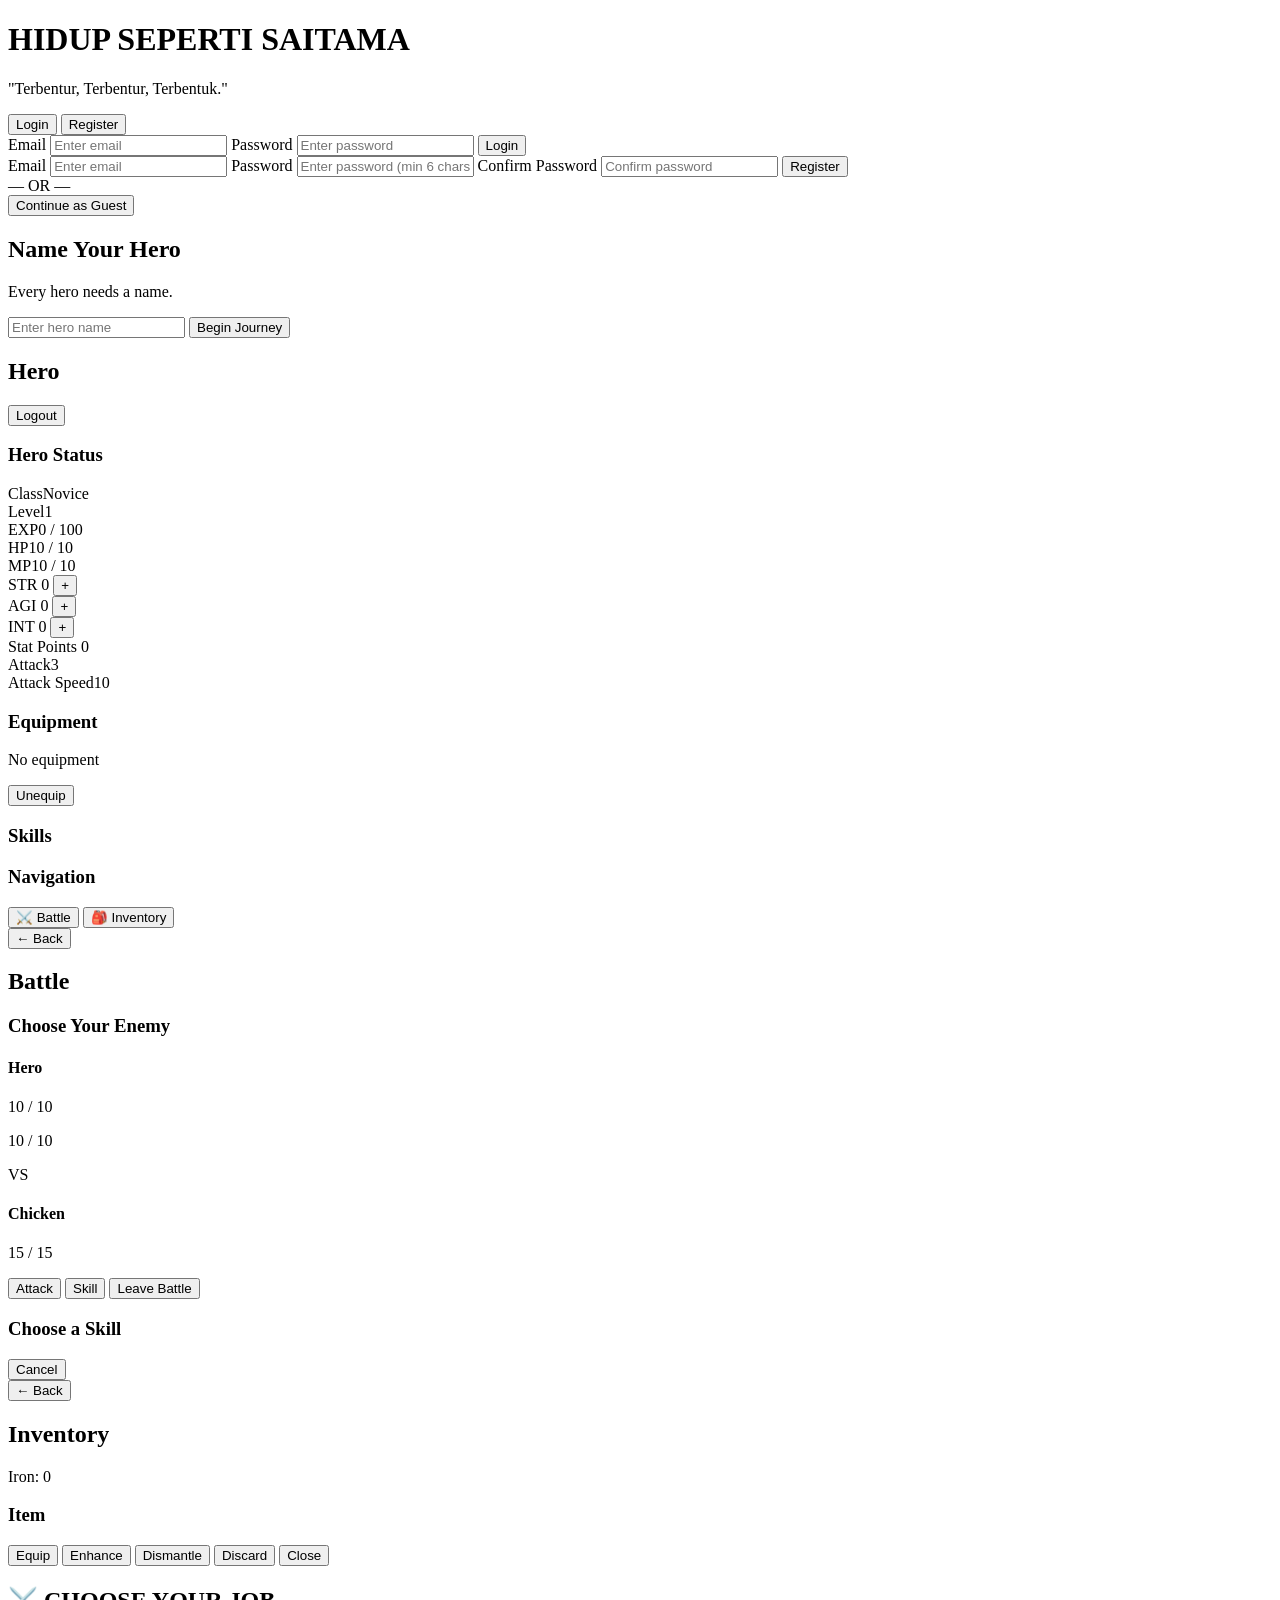
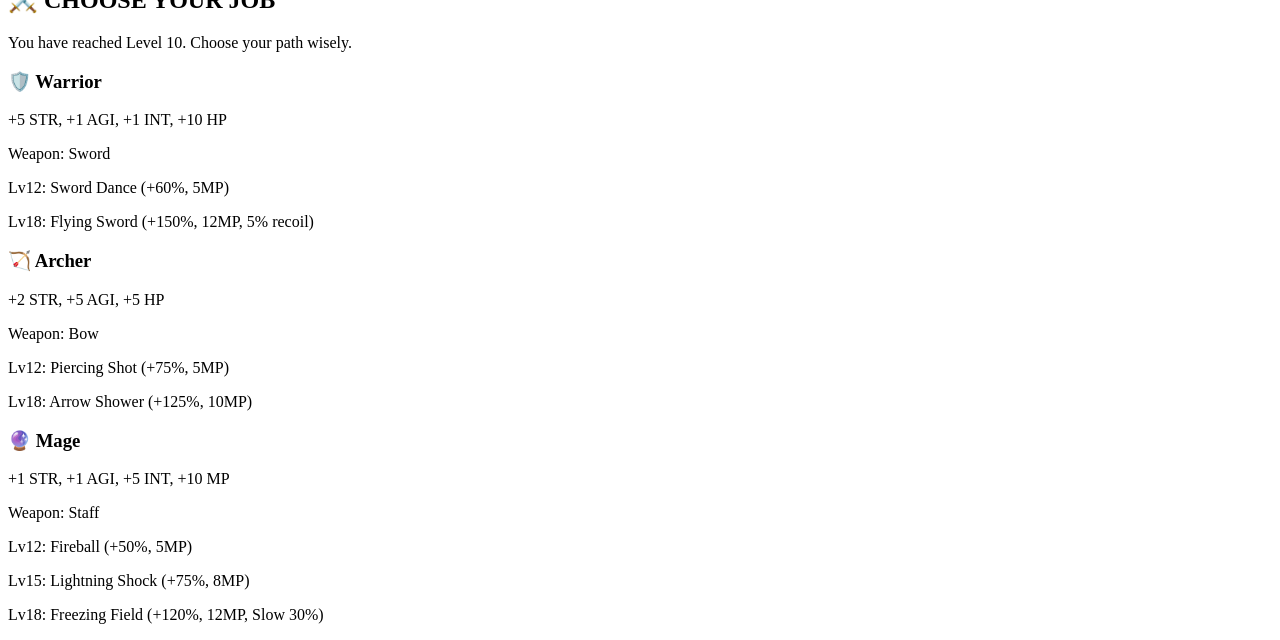
==== index.html @ 7d631086 "Rename hidup-seperti-saitama/index.html to index.html" ====
<!DOCTYPE html>
<html lang="en">
<head>
    <meta charset="UTF-8">
    <meta name="viewport" content="width=device-width, initial-scale=1.0">
    <title>Hidup Seperti Saitama</title>
    <link rel="stylesheet" href="css/style.css">
    <link rel="icon" href="data:,">
</head>
<body>

    <!-- ============ HOME PAGE ============ -->
    <div id="page-home" class="page active">
        <div class="home-container">
            <h1 class="game-title">HIDUP SEPERTI SAITAMA</h1>
            <p class="tagline">"Terbentur, Terbentur, Terbentuk."</p>

            <div class="auth-box">
                <div class="tab-buttons">
                    <button class="tab-btn active" data-tab="login">Login</button>
                    <button class="tab-btn" data-tab="register">Register</button>
                </div>

                <form id="login-form" class="auth-form active">
                    <label>Email</label>
                    <input type="email" id="login-email" placeholder="Enter email" autocomplete="off">
                    <label>Password</label>
                    <input type="password" id="login-password" placeholder="Enter password">
                    <button type="submit" class="btn-primary">Login</button>
                </form>

                <form id="register-form" class="auth-form">
                    <label>Email</label>
                    <input type="email" id="reg-email" placeholder="Enter email" autocomplete="off">
                    <label>Password</label>
                    <input type="password" id="reg-password" placeholder="Enter password (min 6 chars)">
                    <label>Confirm Password</label>
                    <input type="password" id="reg-confirm" placeholder="Confirm password">
                    <button type="submit" class="btn-primary">Register</button>
                </form>

                <div class="divider">— OR —</div>
                <button id="guest-btn" class="btn-secondary">Continue as Guest</button>
                <p id="auth-message" class="auth-message"></p>
            </div>
        </div>
    </div>

    <!-- ============ HERO NAME INPUT ============ -->
    <div id="page-hero-name" class="page">
        <div class="center-box">
            <h2>Name Your Hero</h2>
            <p class="subtitle">Every hero needs a name.</p>
            <input type="text" id="hero-name-input" placeholder="Enter hero name" maxlength="16">
            <button id="hero-name-confirm" class="btn-primary">Begin Journey</button>
        </div>
    </div>

    <!-- ============ PAGE 1: PROFILE ============ -->
    <div id="page-profile" class="page">
        <header class="top-bar">
            <h2 id="profile-hero-name">Hero</h2>
            <button id="logout-btn" class="btn-danger">Logout</button>
        </header>

        <div class="profile-grid">
            <section class="panel">
                <h3>Hero Status</h3>
                <div class="stat-row"><span>Class</span><span id="stat-class">Novice</span></div>
                <div class="stat-row"><span>Level</span><span id="stat-level">1</span></div>
                <div class="stat-row"><span>EXP</span><span id="stat-exp">0 / 100</span></div>
                <div class="stat-row"><span>HP</span><span id="stat-hp">10 / 10</span></div>
                <div class="stat-row"><span>MP</span><span id="stat-mp">10 / 10</span></div>
                <div class="stat-row">
                    <span>STR</span>
                    <span class="stat-value-group">
                        <span id="stat-str">0</span>
                        <button class="stat-plus-btn" data-stat="str">+</button>
                    </span>
                </div>
                <div class="stat-row">
                    <span>AGI</span>
                    <span class="stat-value-group">
                        <span id="stat-agi">0</span>
                        <button class="stat-plus-btn" data-stat="agi">+</button>
                    </span>
                </div>
                <div class="stat-row">
                    <span>INT</span>
                    <span class="stat-value-group">
                        <span id="stat-int">0</span>
                        <button class="stat-plus-btn" data-stat="int">+</button>
                    </span>
                </div>
                <div class="stat-row highlight-points">
                    <span>Stat Points</span>
                    <span id="stat-points">0</span>
                </div>
                <div class="stat-row"><span>Attack</span><span id="stat-atk">3</span></div>
                <div class="stat-row"><span>Attack Speed</span><span id="stat-spd">10</span></div>
            </section>

            <section class="panel">
                <h3>Equipment</h3>
                <div id="equipped-item" class="equipped-slot">
                    <p class="empty-slot">No equipment</p>
                </div>
                <button id="unequip-btn" class="btn-secondary">Unequip</button>
            </section>

            <section class="panel">
                <h3>Skills</h3>
                <div id="skills-list" class="skills-list"></div>
            </section>

            <section class="panel nav-panel">
                <h3>Navigation</h3>
                <button class="btn-primary nav-btn" data-nav="battle">⚔️ Battle</button>
                <button class="btn-primary nav-btn" data-nav="inventory">🎒 Inventory</button>
            </section>
        </div>
    </div>

    <!-- ============ PAGE 2: BATTLE ============ -->
    <div id="page-battle" class="page">
        <header class="top-bar">
            <button class="btn-secondary" data-nav="profile">← Back</button>
            <h2>Battle</h2>
            <div></div>
        </header>

        <div id="enemy-select" class="enemy-select">
            <h3>Choose Your Enemy</h3>
            <div class="enemy-list" id="enemy-list"></div>
        </div>

        <div id="battle-screen" class="battle-screen hidden">
            <div class="battle-arena">
                <div class="combatant hero-side">
                    <h4 id="battle-hero-name">Hero</h4>
                    <div class="hp-bar"><div id="battle-hero-hp-bar" class="hp-fill"></div></div>
                    <p id="battle-hero-hp-text">10 / 10</p>
                    <div class="mp-bar"><div id="battle-hero-mp-bar" class="mp-fill"></div></div>
                    <p id="battle-hero-mp-text">10 / 10</p>
                    <p id="battle-hero-status" class="status-indicator"></p>
                </div>

                <div class="vs">VS</div>

                <div class="combatant enemy-side">
                    <h4 id="battle-enemy-name">Chicken</h4>
                    <div class="hp-bar"><div id="battle-enemy-hp-bar" class="hp-fill"></div></div>
                    <p id="battle-enemy-hp-text">15 / 15</p>
                    <p id="battle-enemy-status" class="status-indicator"></p>
                </div>
            </div>

            <div class="battle-log" id="battle-log"></div>

            <div class="battle-actions" id="battle-actions">
                <button id="action-attack" class="btn-primary">Attack</button>
                <button id="action-skill" class="btn-primary">Skill</button>
                <button id="action-leave" class="btn-danger">Leave Battle</button>
            </div>

            <div id="skill-panel" class="skill-panel hidden">
                <h3>Choose a Skill</h3>
                <div id="skill-options" class="skill-options"></div>
                <button id="skill-cancel-btn" class="btn-secondary">Cancel</button>
            </div>
        </div>
    </div>

    <!-- ============ PAGE 3: INVENTORY ============ -->
    <div id="page-inventory" class="page">
        <header class="top-bar">
            <button class="btn-secondary" data-nav="profile">← Back</button>
            <h2>Inventory</h2>
            <div class="iron-display">Iron: <span id="iron-count">0</span></div>
        </header>

        <div class="inventory-grid" id="inventory-grid"></div>

        <div id="item-action-panel" class="item-action-panel hidden">
            <h3 id="selected-item-name">Item</h3>
            <p id="selected-item-stats"></p>
            <div class="item-actions">
                <button id="item-equip-btn" class="btn-primary">Equip</button>
                <button id="item-enhance-btn" class="btn-primary">Enhance</button>
                <button id="item-dismantle-btn" class="btn-secondary">Dismantle</button>
                <button id="item-discard-btn" class="btn-danger">Discard</button>
                <button id="item-close-btn" class="btn-secondary">Close</button>
            </div>
            <p id="enhance-cost" class="enhance-cost"></p>
        </div>
    </div>

    <!-- ============ JOB SELECTION MODAL ============ -->
    <div id="job-modal" class="modal-overlay hidden">
        <div class="modal-box">
            <h2>⚔️ CHOOSE YOUR JOB</h2>
            <p class="modal-subtitle">You have reached Level 10. Choose your path wisely.</p>
            <div class="job-options">
                <div class="job-card" data-job="Warrior">
                    <h3>🛡️ Warrior</h3>
                    <p class="job-bonus">+5 STR, +1 AGI, +1 INT, +10 HP</p>
                    <p class="job-weapon">Weapon: Sword</p>
                    <p class="job-skill">Lv12: Sword Dance (+60%, 5MP)</p>
                    <p class="job-skill">Lv18: Flying Sword (+150%, 12MP, 5% recoil)</p>
                </div>
                <div class="job-card" data-job="Archer">
                    <h3>🏹 Archer</h3>
                    <p class="job-bonus">+2 STR, +5 AGI, +5 HP</p>
                    <p class="job-weapon">Weapon: Bow</p>
                    <p class="job-skill">Lv12: Piercing Shot (+75%, 5MP)</p>
                    <p class="job-skill">Lv18: Arrow Shower (+125%, 10MP)</p>
                </div>
                <div class="job-card" data-job="Mage">
                    <h3>🔮 Mage</h3>
                    <p class="job-bonus">+1 STR, +1 AGI, +5 INT, +10 MP</p>
                    <p class="job-weapon">Weapon: Staff</p>
                    <p class="job-skill">Lv12: Fireball (+50%, 5MP)</p>
                    <p class="job-skill">Lv15: Lightning Shock (+75%, 8MP)</p>
                    <p class="job-skill">Lv18: Freezing Field (+120%, 12MP, Slow 30%)</p>
                </div>
            </div>
        </div>
    </div>

    <script type="module" src="js/main.js"></script>
</body>
</html>
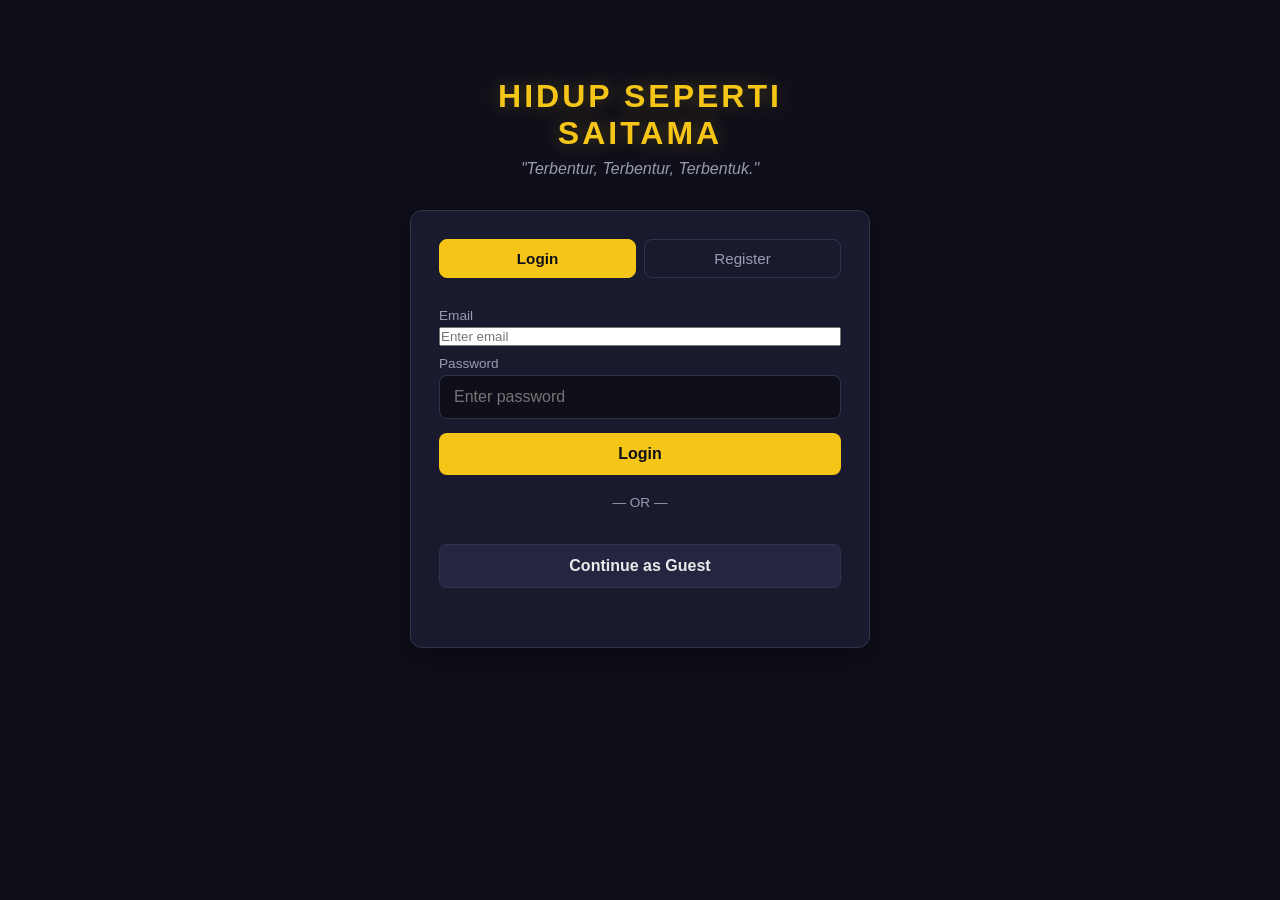
==== commit 80f610f5: "Rename hidup-seperti-saitama/index.html to index.html" ====
--- a/index.html
+++ b/index.html
@@ -46,184 +46,201 @@
         </div>
     </div>
 
-    <!-- ============ HERO NAME INPUT ============ -->
+    <!-- ============ HERO CREATION (Name + Gender + Preview) ============ -->
     <div id="page-hero-name" class="page">
-        <div class="center-box">
-            <h2>Name Your Hero</h2>
-            <p class="subtitle">Every hero needs a name.</p>
+        <div class="center-box hero-create-box">
+            <h2>Create Your Hero</h2>
+            <p class="subtitle">Every hero needs a name and a path.</p>
+
+            <label class="form-label">Hero Name</label>
             <input type="text" id="hero-name-input" placeholder="Enter hero name" maxlength="16">
+
+            <label class="form-label">Gender</label>
+            <div class="gender-select" id="gender-select">
+                <div class="gender-option active" data-gender="male">
+                    <img src="assets/novice_male.png" alt="Male">
+                    <span>Male</span>
+                </div>
+                <div class="gender-option" data-gender="female">
+                    <img src="assets/novice_female.png" alt="Female">
+                    <span>Female</span>
+                </div>
+            </div>
+
+            <div class="hero-preview">
+                <img id="hero-preview-img" src="assets/novice_male.png" alt="Hero Preview">
+                <p class="preview-label">Novice</p>
+            </div>
+
             <button id="hero-name-confirm" class="btn-primary">Begin Journey</button>
         </div>
     </div>
 
-    <!-- ============ PAGE 1: PROFILE ============ -->
-    <div id="page-profile" class="page">
-        <header class="top-bar">
-            <h2 id="profile-hero-name">Hero</h2>
-            <button id="logout-btn" class="btn-danger">Logout</button>
-        </header>
-
-        <div class="profile-grid">
-            <section class="panel">
-                <h3>Hero Status</h3>
-                <div class="stat-row"><span>Class</span><span id="stat-class">Novice</span></div>
-                <div class="stat-row"><span>Level</span><span id="stat-level">1</span></div>
-                <div class="stat-row"><span>EXP</span><span id="stat-exp">0 / 100</span></div>
-                <div class="stat-row"><span>HP</span><span id="stat-hp">10 / 10</span></div>
-                <div class="stat-row"><span>MP</span><span id="stat-mp">10 / 10</span></div>
-                <div class="stat-row">
-                    <span>STR</span>
-                    <span class="stat-value-group">
-                        <span id="stat-str">0</span>
-                        <button class="stat-plus-btn" data-stat="str">+</button>
-                    </span>
-                </div>
-                <div class="stat-row">
-                    <span>AGI</span>
-                    <span class="stat-value-group">
-                        <span id="stat-agi">0</span>
-                        <button class="stat-plus-btn" data-stat="agi">+</button>
-                    </span>
-                </div>
-                <div class="stat-row">
-                    <span>INT</span>
-                    <span class="stat-value-group">
-                        <span id="stat-int">0</span>
-                        <button class="stat-plus-btn" data-stat="int">+</button>
-                    </span>
-                </div>
-                <div class="stat-row highlight-points">
-                    <span>Stat Points</span>
-                    <span id="stat-points">0</span>
-                </div>
-                <div class="stat-row"><span>Attack</span><span id="stat-atk">3</span></div>
-                <div class="stat-row"><span>Attack Speed</span><span id="stat-spd">10</span></div>
-            </section>
-
-            <section class="panel">
-                <h3>Equipment</h3>
-                <div id="equipped-item" class="equipped-slot">
-                    <p class="empty-slot">No equipment</p>
-                </div>
-                <button id="unequip-btn" class="btn-secondary">Unequip</button>
-            </section>
-
-            <section class="panel">
-                <h3>Skills</h3>
-                <div id="skills-list" class="skills-list"></div>
-            </section>
-
-            <section class="panel nav-panel">
-                <h3>Navigation</h3>
-                <button class="btn-primary nav-btn" data-nav="battle">⚔️ Battle</button>
-                <button class="btn-primary nav-btn" data-nav="inventory">🎒 Inventory</button>
-            </section>
-        </div>
-    </div>
-
-    <!-- ============ PAGE 2: BATTLE ============ -->
-    <div id="page-battle" class="page">
-        <header class="top-bar">
-            <button class="btn-secondary" data-nav="profile">← Back</button>
-            <h2>Battle</h2>
-            <div></div>
-        </header>
-
-        <div id="enemy-select" class="enemy-select">
-            <h3>Choose Your Enemy</h3>
-            <div class="enemy-list" id="enemy-list"></div>
-        </div>
-
-        <div id="battle-screen" class="battle-screen hidden">
-            <div class="battle-arena">
-                <div class="combatant hero-side">
-                    <h4 id="battle-hero-name">Hero</h4>
-                    <div class="hp-bar"><div id="battle-hero-hp-bar" class="hp-fill"></div></div>
-                    <p id="battle-hero-hp-text">10 / 10</p>
-                    <div class="mp-bar"><div id="battle-hero-mp-bar" class="mp-fill"></div></div>
-                    <p id="battle-hero-mp-text">10 / 10</p>
-                    <p id="battle-hero-status" class="status-indicator"></p>
-                </div>
-
-                <div class="vs">VS</div>
-
-                <div class="combatant enemy-side">
-                    <h4 id="battle-enemy-name">Chicken</h4>
-                    <div class="hp-bar"><div id="battle-enemy-hp-bar" class="hp-fill"></div></div>
-                    <p id="battle-enemy-hp-text">15 / 15</p>
-                    <p id="battle-enemy-status" class="status-indicator"></p>
-                </div>
-            </div>
-
-            <div class="battle-log" id="battle-log"></div>
-
-            <div class="battle-actions" id="battle-actions">
-                <button id="action-attack" class="btn-primary">Attack</button>
-                <button id="action-skill" class="btn-primary">Skill</button>
-                <button id="action-leave" class="btn-danger">Leave Battle</button>
-            </div>
-
-            <div id="skill-panel" class="skill-panel hidden">
-                <h3>Choose a Skill</h3>
-                <div id="skill-options" class="skill-options"></div>
-                <button id="skill-cancel-btn" class="btn-secondary">Cancel</button>
-            </div>
-        </div>
-    </div>
-
-    <!-- ============ PAGE 3: INVENTORY ============ -->
-    <div id="page-inventory" class="page">
-        <header class="top-bar">
-            <button class="btn-secondary" data-nav="profile">← Back</button>
-            <h2>Inventory</h2>
-            <div class="iron-display">Iron: <span id="iron-count">0</span></div>
-        </header>
-
-        <div class="inventory-grid" id="inventory-grid"></div>
-
-        <div id="item-action-panel" class="item-action-panel hidden">
-            <h3 id="selected-item-name">Item</h3>
-            <p id="selected-item-stats"></p>
-            <div class="item-actions">
-                <button id="item-equip-btn" class="btn-primary">Equip</button>
-                <button id="item-enhance-btn" class="btn-primary">Enhance</button>
-                <button id="item-dismantle-btn" class="btn-secondary">Dismantle</button>
-                <button id="item-discard-btn" class="btn-danger">Discard</button>
-                <button id="item-close-btn" class="btn-secondary">Close</button>
-            </div>
-            <p id="enhance-cost" class="enhance-cost"></p>
+    <!-- ============ MAIN APP (Tab Layout) ============ -->
+    <div id="page-app" class="page">
+        <div class="app-layout">
+            <!-- Sidebar Navigation -->
+            <aside class="sidebar">
+                <div class="sidebar-header">
+                    <h2 id="sidebar-hero-name">Hero</h2>
+                    <p id="sidebar-hero-class">Novice</p>
+                </div>
+                <nav class="sidebar-nav">
+                    <button class="nav-tab active" data-tab-page="profile">Profile</button>
+                    <button class="nav-tab" data-tab-page="inventory">Inventory</button>
+                    <button class="nav-tab" data-tab-page="battle">Battle</button>
+                </nav>
+                <button id="logout-btn" class="btn-danger sidebar-logout">Logout</button>
+            </aside>
+
+            <!-- Main Content -->
+            <main class="main-content">
+
+                <!-- ====== TAB: PROFILE ====== -->
+                <div id="tab-profile" class="tab-page active">
+                    <h1 class="tab-title">Hero Profile</h1>
+                    <div class="profile-grid">
+
+                        <!-- Character Card -->
+                        <section class="panel character-card">
+                            <img id="char-sprite" src="assets/novice_male.png" alt="Hero Sprite" class="char-sprite">
+                            <h3 id="char-name">Hero</h3>
+                            <p id="char-class" class="char-class">Novice</p>
+                            <p id="char-gender" class="char-gender">Male</p>
+                        </section>
+
+                        <!-- Hero Stats -->
+                        <section class="panel">
+                            <h3>Hero Status</h3>
+                            <div class="stat-row"><span>Class</span><span id="stat-class">Novice</span></div>
+                            <div class="stat-row"><span>Level</span><span id="stat-level">1</span></div>
+                            <div class="stat-row"><span>EXP</span><span id="stat-exp">0 / 100</span></div>
+                            <div class="stat-row"><span>HP</span><span id="stat-hp">10 / 10</span></div>
+                            <div class="stat-row"><span>MP</span><span id="stat-mp">10 / 10</span></div>
+                            <div class="stat-row">
+                                <span>STR</span>
+                                <span class="stat-value-group">
+                                    <span id="stat-str">0</span>
+                                    <button class="stat-plus-btn" data-stat="str">+</button>
+                                </span>
+                            </div>
+                            <div class="stat-row">
+                                <span>AGI</span>
+                                <span class="stat-value-group">
+                                    <span id="stat-agi">0</span>
+                                    <button class="stat-plus-btn" data-stat="agi">+</button>
+                                </span>
+                            </div>
+                            <div class="stat-row">
+                                <span>INT</span>
+                                <span class="stat-value-group">
+                                    <span id="stat-int">0</span>
+                                    <button class="stat-plus-btn" data-stat="int">+</button>
+                                </span>
+                            </div>
+                            <div class="stat-row highlight-points">
+                                <span>Stat Points</span>
+                                <span id="stat-points">0</span>
+                            </div>
+                            <div class="stat-row"><span>Attack</span><span id="stat-atk">3</span></div>
+                            <div class="stat-row"><span>Attack Speed</span><span id="stat-spd">10</span></div>
+                        </section>
+
+                        <!-- Equipment -->
+                        <section class="panel">
+                            <h3>Equipment</h3>
+                            <div id="equipped-item" class="equipped-slot">
+                                <p class="empty-slot">No equipment</p>
+                            </div>
+                            <button id="unequip-btn" class="btn-secondary">Unequip</button>
+                        </section>
+
+                        <!-- Skills -->
+                        <section class="panel">
+                            <h3>Skills</h3>
+                            <div id="skills-list" class="skills-list"></div>
+                        </section>
+                    </div>
+                </div>
+
+                <!-- ====== TAB: INVENTORY ====== -->
+                <div id="tab-inventory" class="tab-page">
+                    <div class="tab-header">
+                        <h1 class="tab-title">Inventory</h1>
+                        <div class="iron-display">Iron: <span id="iron-count">0</span></div>
+                    </div>
+                    <div class="inventory-grid" id="inventory-grid"></div>
+
+                    <div id="item-action-panel" class="item-action-panel hidden">
+                        <h3 id="selected-item-name">Item</h3>
+                        <p id="selected-item-stats"></p>
+                        <div class="item-actions">
+                            <button id="item-equip-btn" class="btn-primary">Equip</button>
+                            <button id="item-enhance-btn" class="btn-primary">Enhance</button>
+                            <button id="item-dismantle-btn" class="btn-secondary">Dismantle</button>
+                            <button id="item-discard-btn" class="btn-danger">Discard</button>
+                            <button id="item-close-btn" class="btn-secondary">Close</button>
+                        </div>
+                        <p id="enhance-cost" class="enhance-cost"></p>
+                    </div>
+                </div>
+
+                <!-- ====== TAB: BATTLE ====== -->
+                <div id="tab-battle" class="tab-page">
+                    <h1 class="tab-title">Battle</h1>
+
+                    <div id="enemy-select" class="enemy-select">
+                        <h3>Choose Your Enemy</h3>
+                        <div class="enemy-list" id="enemy-list"></div>
+                    </div>
+
+                    <div id="battle-screen" class="battle-screen hidden">
+                        <div class="battle-arena">
+                            <div class="combatant hero-side">
+                                <h4 id="battle-hero-name">Hero</h4>
+                                <div class="hp-bar"><div id="battle-hero-hp-bar" class="hp-fill"></div></div>
+                                <p id="battle-hero-hp-text">10 / 10</p>
+                                <div class="mp-bar"><div id="battle-hero-mp-bar" class="mp-fill"></div></div>
+                                <p id="battle-hero-mp-text">10 / 10</p>
+                                <p id="battle-hero-status" class="status-indicator"></p>
+                            </div>
+
+                            <div class="vs">VS</div>
+
+                            <div class="combatant enemy-side">
+                                <h4 id="battle-enemy-name">Chicken</h4>
+                                <div class="hp-bar"><div id="battle-enemy-hp-bar" class="hp-fill"></div></div>
+                                <p id="battle-enemy-hp-text">15 / 15</p>
+                                <p id="battle-enemy-status" class="status-indicator"></p>
+                            </div>
+                        </div>
+
+                        <div class="battle-log" id="battle-log"></div>
+
+                        <div class="battle-actions" id="battle-actions">
+                            <button id="action-attack" class="btn-primary">Attack</button>
+                            <button id="action-skill" class="btn-primary">Skill</button>
+                            <button id="action-leave" class="btn-danger">Leave Battle</button>
+                        </div>
+
+                        <div id="skill-panel" class="skill-panel hidden">
+                            <h3>Choose a Skill</h3>
+                            <div id="skill-options" class="skill-options"></div>
+                            <button id="skill-cancel-btn" class="btn-secondary">Cancel</button>
+                        </div>
+                    </div>
+                </div>
+
+            </main>
         </div>
     </div>
 
     <!-- ============ JOB SELECTION MODAL ============ -->
     <div id="job-modal" class="modal-overlay hidden">
         <div class="modal-box">
-            <h2>⚔️ CHOOSE YOUR JOB</h2>
-            <p class="modal-subtitle">You have reached Level 10. Choose your path wisely.</p>
-            <div class="job-options">
-                <div class="job-card" data-job="Warrior">
-                    <h3>🛡️ Warrior</h3>
-                    <p class="job-bonus">+5 STR, +1 AGI, +1 INT, +10 HP</p>
-                    <p class="job-weapon">Weapon: Sword</p>
-                    <p class="job-skill">Lv12: Sword Dance (+60%, 5MP)</p>
-                    <p class="job-skill">Lv18: Flying Sword (+150%, 12MP, 5% recoil)</p>
-                </div>
-                <div class="job-card" data-job="Archer">
-                    <h3>🏹 Archer</h3>
-                    <p class="job-bonus">+2 STR, +5 AGI, +5 HP</p>
-                    <p class="job-weapon">Weapon: Bow</p>
-                    <p class="job-skill">Lv12: Piercing Shot (+75%, 5MP)</p>
-                    <p class="job-skill">Lv18: Arrow Shower (+125%, 10MP)</p>
-                </div>
-                <div class="job-card" data-job="Mage">
-                    <h3>🔮 Mage</h3>
-                    <p class="job-bonus">+1 STR, +1 AGI, +5 INT, +10 MP</p>
-                    <p class="job-weapon">Weapon: Staff</p>
-                    <p class="job-skill">Lv12: Fireball (+50%, 5MP)</p>
-                    <p class="job-skill">Lv15: Lightning Shock (+75%, 8MP)</p>
-                    <p class="job-skill">Lv18: Freezing Field (+120%, 12MP, Slow 30%)</p>
-                </div>
-            </div>
+            <h2>CHOOSE YOUR JOB</h2>
+            <p class="modal-subtitle">Choose your path wisely.</p>
+            <div class="job-options"></div>
         </div>
     </div>
 
--- a/css/style.css
+++ b/css/style.css
@@ -0,0 +1,726 @@
+/* ============================================================
+   Hidup Seperti Saitama - Stylesheet
+   Prinsip Desain:
+   - Komposisi: layout grid terstruktur
+   - Ergonomis: tombol besar, jelas, mudah dijangkau
+   - Semiotik: ikon & warna punya makna (merah=danger, hijau=HP)
+   - Simple: palet warna terbatas, tipografi jelas
+   - Fokus: highlight pada aksi utama
+   - Konsisten: gaya tombol, panel, spacing seragam
+   - Keseimbangan: grid simetris
+   - Kontras: teks terang di latar gelap
+   - White Space: padding lega, tidak berdesakan
+   ============================================================ */
+
+:root {
+    --bg-dark: #0f0f1a;
+    --bg-panel: #1a1a2e;
+    --bg-panel-light: #252542;
+    --accent: #f5c518;
+    --accent-hover: #ffd93d;
+    --text: #eaeaea;
+    --text-dim: #9a9ab0;
+    --hp: #2ecc71;
+    --mp: #3498db;
+    --danger: #e74c3c;
+    --success: #27ae60;
+    --border: #33334d;
+
+    --tier-white: #f5f5f5;
+    --tier-green: #2ecc71;
+    --tier-blue: #3498db;
+    --tier-purple: #9b59b6;
+    --tier-red: #e74c3c;
+    --tier-gold: #f5c518;
+}
+
+* {
+    margin: 0;
+    padding: 0;
+    box-sizing: border-box;
+    font-family: 'Segoe UI', Tahoma, sans-serif;
+}
+
+body {
+    background: var(--bg-dark);
+    color: var(--text);
+    min-height: 100vh;
+    overflow-x: hidden;
+}
+
+/* ---------- Page Management ---------- */
+.page {
+    display: none;
+    min-height: 100vh;
+    padding: 24px;
+    animation: fadeIn 0.3s ease;
+}
+.page.active { display: block; }
+
+@keyframes fadeIn {
+    from { opacity: 0; transform: translateY(8px); }
+    to   { opacity: 1; transform: translateY(0); }
+}
+
+.hidden { display: none !important; }
+
+/* ---------- Home Page ---------- */
+.home-container {
+    max-width: 460px;
+    margin: 0 auto;
+    padding-top: 6vh;
+    text-align: center;
+}
+
+.game-title {
+    font-size: 2rem;
+    color: var(--accent);
+    letter-spacing: 3px;
+    margin-bottom: 8px;
+    text-shadow: 0 0 20px rgba(245, 197, 24, 0.3);
+}
+
+.tagline {
+    color: var(--text-dim);
+    font-style: italic;
+    margin-bottom: 32px;
+}
+
+.auth-box {
+    background: var(--bg-panel);
+    border: 1px solid var(--border);
+    border-radius: 12px;
+    padding: 28px;
+    box-shadow: 0 8px 32px rgba(0,0,0,0.4);
+}
+
+.tab-buttons {
+    display: flex;
+    gap: 8px;
+    margin-bottom: 20px;
+}
+
+.tab-btn {
+    flex: 1;
+    padding: 10px;
+    background: transparent;
+    color: var(--text-dim);
+    border: 1px solid var(--border);
+    border-radius: 8px;
+    cursor: pointer;
+    transition: 0.2s;
+    font-size: 0.95rem;
+}
+.tab-btn.active {
+    background: var(--accent);
+    color: var(--bg-dark);
+    font-weight: 600;
+    border-color: var(--accent);
+}
+
+.auth-form { display: none; flex-direction: column; text-align: left; }
+.auth-form.active { display: flex; }
+
+.auth-form label {
+    font-size: 0.85rem;
+    color: var(--text-dim);
+    margin: 10px 0 4px;
+}
+
+input[type="text"], input[type="password"] {
+    padding: 12px 14px;
+    background: var(--bg-dark);
+    border: 1px solid var(--border);
+    border-radius: 8px;
+    color: var(--text);
+    font-size: 1rem;
+    outline: none;
+    transition: 0.2s;
+}
+input:focus { border-color: var(--accent); }
+
+/* ---------- Buttons ---------- */
+.btn-primary, .btn-secondary, .btn-danger {
+    padding: 12px 20px;
+    border: none;
+    border-radius: 8px;
+    font-size: 1rem;
+    font-weight: 600;
+    cursor: pointer;
+    transition: 0.2s;
+    margin-top: 14px;
+    width: 100%;
+}
+
+.btn-primary {
+    background: var(--accent);
+    color: var(--bg-dark);
+}
+.btn-primary:hover { background: var(--accent-hover); transform: translateY(-2px); }
+
+.btn-secondary {
+    background: var(--bg-panel-light);
+    color: var(--text);
+    border: 1px solid var(--border);
+}
+.btn-secondary:hover { background: var(--border); }
+
+.btn-danger {
+    background: var(--danger);
+    color: #fff;
+}
+.btn-danger:hover { background: #c0392b; }
+
+.btn-primary:disabled, .btn-secondary:disabled, .btn-danger:disabled {
+    opacity: 0.4;
+    cursor: not-allowed;
+    transform: none;
+}
+
+.divider {
+    margin: 20px 0;
+    color: var(--text-dim);
+    font-size: 0.85rem;
+}
+
+.auth-message {
+    margin-top: 14px;
+    font-size: 0.9rem;
+    min-height: 1.2em;
+}
+.auth-message.error { color: var(--danger); }
+.auth-message.success { color: var(--success); }
+
+/* ---------- Center Box (Hero Name) ---------- */
+.center-box {
+    max-width: 400px;
+    margin: 15vh auto 0;
+    text-align: center;
+    background: var(--bg-panel);
+    border: 1px solid var(--border);
+    border-radius: 12px;
+    padding: 40px 28px;
+}
+.center-box h2 { color: var(--accent); margin-bottom: 6px; }
+.center-box .subtitle { color: var(--text-dim); margin-bottom: 20px; font-size: 0.9rem; }
+.center-box input { width: 100%; margin-bottom: 8px; }
+
+/* ---------- Top Bar ---------- */
+.top-bar {
+    display: flex;
+    align-items: center;
+    justify-content: space-between;
+    max-width: 1000px;
+    margin: 0 auto 24px;
+    padding-bottom: 16px;
+    border-bottom: 1px solid var(--border);
+}
+.top-bar h2 { color: var(--accent); font-size: 1.3rem; }
+.top-bar .btn-secondary, .top-bar .btn-danger {
+    width: auto;
+    margin-top: 0;
+    padding: 10px 18px;
+}
+
+/* ---------- Profile Grid ---------- */
+.profile-grid {
+    max-width: 1000px;
+    margin: 0 auto;
+    display: grid;
+    grid-template-columns: 1fr 1fr;
+    gap: 20px;
+}
+.nav-panel { grid-column: 1 / -1; }
+
+.panel {
+    background: var(--bg-panel);
+    border: 1px solid var(--border);
+    border-radius: 12px;
+    padding: 22px;
+}
+.panel h3 {
+    color: var(--accent);
+    margin-bottom: 16px;
+    font-size: 1.05rem;
+    letter-spacing: 1px;
+    text-transform: uppercase;
+}
+
+.stat-row {
+    display: flex;
+    justify-content: space-between;
+    padding: 8px 0;
+    border-bottom: 1px dashed var(--border);
+    font-size: 0.95rem;
+}
+.stat-row:last-child { border-bottom: none; }
+.stat-row span:first-child { color: var(--text-dim); }
+.stat-row span:last-child { font-weight: 600; }
+
+.equipped-slot {
+    padding: 16px;
+    background: var(--bg-dark);
+    border-radius: 8px;
+    text-align: center;
+    min-height: 80px;
+    display: flex;
+    flex-direction: column;
+    justify-content: center;
+}
+.empty-slot { color: var(--text-dim); font-style: italic; }
+
+.nav-panel .nav-btn {
+    margin-top: 10px;
+    padding: 16px;
+    font-size: 1.05rem;
+}
+
+/* ---------- Enemy Selection ---------- */
+.enemy-select {
+    max-width: 1000px;
+    margin: 0 auto;
+}
+.enemy-select h3 {
+    color: var(--accent);
+    margin-bottom: 18px;
+    text-align: center;
+}
+.enemy-list {
+    display: grid;
+    grid-template-columns: repeat(auto-fit, minmax(220px, 1fr));
+    gap: 16px;
+}
+.enemy-card {
+    background: var(--bg-panel);
+    border: 1px solid var(--border);
+    border-radius: 12px;
+    padding: 20px;
+    cursor: pointer;
+    transition: 0.2s;
+    text-align: center;
+}
+.enemy-card:hover {
+    border-color: var(--accent);
+    transform: translateY(-4px);
+    box-shadow: 0 8px 24px rgba(245,197,24,0.15);
+}
+.enemy-card h4 { color: var(--accent); margin-bottom: 8px; }
+.enemy-card .enemy-stat { color: var(--text-dim); font-size: 0.85rem; margin: 3px 0; }
+
+/* ---------- Battle Screen ---------- */
+.battle-screen { max-width: 900px; margin: 0 auto; }
+
+.battle-arena {
+    display: flex;
+    align-items: center;
+    justify-content: space-between;
+    background: var(--bg-panel);
+    border: 1px solid var(--border);
+    border-radius: 12px;
+    padding: 28px;
+    margin-bottom: 18px;
+    gap: 16px;
+}
+.combatant { flex: 1; text-align: center; }
+.combatant h4 { margin-bottom: 10px; font-size: 1.1rem; }
+.hero-side h4 { color: var(--accent); }
+.enemy-side h4 { color: var(--danger); }
+
+.vs {
+    font-size: 1.6rem;
+    font-weight: 800;
+    color: var(--text-dim);
+    padding: 0 10px;
+}
+
+.hp-bar, .mp-bar {
+    width: 100%;
+    height: 18px;
+    background: var(--bg-dark);
+    border-radius: 9px;
+    overflow: hidden;
+    margin: 6px 0 4px;
+    border: 1px solid var(--border);
+}
+.hp-fill {
+    height: 100%;
+    background: var(--hp);
+    transition: width 0.4s ease;
+    border-radius: 9px;
+}
+.mp-fill {
+    height: 100%;
+    background: var(--mp);
+    transition: width 0.4s ease;
+    border-radius: 9px;
+}
+.combatant p { font-size: 0.85rem; color: var(--text-dim); }
+
+/* ---------- Battle Log ---------- */
+.battle-log {
+    background: var(--bg-panel);
+    border: 1px solid var(--border);
+    border-radius: 12px;
+    padding: 18px;
+    height: 200px;
+    overflow-y: auto;
+    margin-bottom: 18px;
+    font-size: 0.9rem;
+    line-height: 1.6;
+}
+.battle-log p { margin-bottom: 4px; }
+.battle-log .log-hero { color: var(--accent); }
+.battle-log .log-enemy { color: var(--danger); }
+.battle-log .log-info { color: var(--text-dim); font-style: italic; }
+.battle-log .log-win { color: var(--success); font-weight: 700; }
+.battle-log .log-lose { color: var(--danger); font-weight: 700; }
+
+.battle-actions {
+    display: grid;
+    grid-template-columns: repeat(3, 1fr);
+    gap: 12px;
+}
+.battle-actions button { margin-top: 0; }
+
+/* Grid otomatis untuk tombol Attack Again / Retry */
+.battle-actions {
+    grid-auto-flow: row;
+}
+
+/* ---------- Inventory ---------- */
+.inventory-grid {
+    max-width: 1000px;
+    margin: 0 auto;
+    display: grid;
+    grid-template-columns: repeat(5, 1fr);
+    gap: 12px;
+}
+.inv-slot {
+    aspect-ratio: 1;
+    background: var(--bg-panel);
+    border: 1px solid var(--border);
+    border-radius: 10px;
+    display: flex;
+    flex-direction: column;
+    align-items: center;
+    justify-content: center;
+    cursor: pointer;
+    transition: 0.2s;
+    padding: 6px;
+    text-align: center;
+    font-size: 0.7rem;
+    overflow: hidden;
+}
+.inv-slot:hover { border-color: var(--accent); transform: scale(1.04); }
+.inv-slot.empty { cursor: default; opacity: 0.4; }
+.inv-slot.empty:hover { transform: none; border-color: var(--border); }
+.inv-slot .item-name { font-weight: 600; margin-top: 4px; word-break: break-word; }
+
+.tier-white  { color: var(--tier-white); }
+.tier-green  { color: var(--tier-green); }
+.tier-blue   { color: var(--tier-blue); }
+.tier-purple { color: var(--tier-purple); }
+.tier-red    { color: var(--tier-red); }
+.tier-gold   { color: var(--tier-gold); }
+
+.iron-display {
+    color: var(--text);
+    font-size: 0.95rem;
+}
+.iron-display span { color: var(--accent); font-weight: 700; }
+
+/* ---------- Item Action Panel ---------- */
+.item-action-panel {
+    position: fixed;
+    bottom: 0;
+    left: 0;
+    right: 0;
+    background: var(--bg-panel);
+    border-top: 2px solid var(--accent);
+    padding: 22px;
+    box-shadow: 0 -8px 32px rgba(0,0,0,0.5);
+    z-index: 100;
+    animation: slideUp 0.25s ease;
+}
+@keyframes slideUp {
+    from { transform: translateY(100%); }
+    to   { transform: translateY(0); }
+}
+.item-action-panel h3 { color: var(--accent); margin-bottom: 6px; }
+.item-action-panel p { color: var(--text-dim); font-size: 0.9rem; margin-bottom: 12px; }
+.item-actions {
+    display: grid;
+    grid-template-columns: repeat(auto-fit, minmax(130px, 1fr));
+    gap: 10px;
+}
+.item-actions button { margin-top: 0; }
+.enhance-cost { margin-top: 10px; color: var(--accent); font-size: 0.85rem; }
+
+/* ---------- Responsive ---------- */
+@media (max-width: 640px) {
+    .profile-grid { grid-template-columns: 1fr; }
+    .inventory-grid { grid-template-columns: repeat(3, 1fr); }
+    .battle-arena { flex-direction: column; }
+    .vs { transform: rotate(90deg); }
+    .battle-actions { grid-template-columns: 1fr; }
+    .game-title { font-size: 1.5rem; }
+    .top-bar h2 { font-size: 1rem; }
+}
+
+/* ---------- Stat Point Allocation ---------- */
+.stat-value-group {
+    display: flex;
+    align-items: center;
+    gap: 8px;
+}
+
+.stat-plus-btn {
+    width: 26px;
+    height: 26px;
+    border-radius: 50%;
+    background: var(--accent);
+    color: var(--bg-dark);
+    border: none;
+    font-weight: 800;
+    font-size: 1rem;
+    cursor: pointer;
+    line-height: 1;
+    display: flex;
+    align-items: center;
+    justify-content: center;
+    transition: 0.2s;
+    padding: 0;
+}
+
+.stat-plus-btn:hover:not(:disabled) {
+    background: var(--accent-hover);
+    transform: scale(1.15);
+}
+
+.stat-plus-btn:disabled {
+    background: var(--bg-panel-light);
+    color: var(--text-dim);
+    cursor: not-allowed;
+    opacity: 0.5;
+}
+
+.stat-row.highlight-points {
+    background: rgba(245, 197, 24, 0.1);
+    border-radius: 6px;
+    padding: 10px 8px;
+    margin-top: 6px;
+    border-bottom: none;
+}
+
+.stat-row.highlight-points span:last-child {
+    color: var(--accent);
+    font-weight: 800;
+    font-size: 1.05rem;
+}
+
+/* ========== SKILLS LIST (Profile) ========== */
+.skills-list {
+    display: flex;
+    flex-direction: column;
+    gap: 8px;
+}
+
+.skill-info {
+    display: grid;
+    grid-template-columns: 1fr auto;
+    gap: 4px 12px;
+    padding: 10px;
+    background: var(--bg-dark);
+    border-radius: 8px;
+    border-left: 3px solid var(--accent);
+    font-size: 0.85rem;
+}
+
+.skill-info .skill-name {
+    font-weight: 700;
+    color: var(--accent);
+}
+
+.skill-info .skill-mp {
+    color: var(--mp);
+    font-weight: 600;
+    font-size: 0.8rem;
+}
+
+.skill-info .skill-desc {
+    grid-column: 1 / -1;
+    color: var(--text-dim);
+    font-size: 0.75rem;
+}
+
+/* ========== SKILL SELECTION PANEL ========== */
+.skill-panel {
+    margin-top: 16px;
+    background: var(--bg-panel);
+    border: 1px solid var(--accent);
+    border-radius: 12px;
+    padding: 20px;
+    animation: fadeIn 0.2s ease;
+}
+
+.skill-panel h3 {
+    color: var(--accent);
+    margin-bottom: 14px;
+    font-size: 1rem;
+    text-transform: uppercase;
+    letter-spacing: 1px;
+}
+
+.skill-options {
+    display: grid;
+    grid-template-columns: repeat(auto-fit, minmax(200px, 1fr));
+    gap: 10px;
+    margin-bottom: 14px;
+}
+
+.skill-option-btn {
+    background: var(--bg-dark);
+    border: 1px solid var(--border);
+    border-radius: 8px;
+    padding: 12px;
+    cursor: pointer;
+    text-align: left;
+    color: var(--text);
+    transition: 0.2s;
+    display: flex;
+    flex-direction: column;
+    gap: 4px;
+}
+
+.skill-option-btn:hover:not(.disabled) {
+    border-color: var(--accent);
+    transform: translateY(-2px);
+    box-shadow: 0 4px 16px rgba(245,197,24,0.2);
+}
+
+.skill-option-btn.disabled {
+    opacity: 0.4;
+    cursor: not-allowed;
+}
+
+.skill-option-name {
+    font-weight: 700;
+    color: var(--accent);
+    font-size: 0.95rem;
+}
+
+.skill-option-cost {
+    color: var(--mp);
+    font-size: 0.8rem;
+    font-weight: 600;
+}
+
+.skill-option-effect {
+    color: var(--text-dim);
+    font-size: 0.75rem;
+}
+
+/* ========== STATUS INDICATOR ========== */
+.status-indicator {
+    min-height: 1.2em;
+    font-size: 0.8rem;
+    font-weight: 700;
+    margin-top: 4px;
+}
+
+#battle-hero-status { color: #f39c12; }
+#battle-enemy-status { color: #3498db; }
+
+/* ========== JOB SELECTION MODAL ========== */
+.modal-overlay {
+    position: fixed;
+    top: 0; left: 0; right: 0; bottom: 0;
+    background: rgba(0, 0, 0, 0.85);
+    display: flex;
+    align-items: center;
+    justify-content: center;
+    z-index: 1000;
+    padding: 20px;
+    animation: fadeIn 0.3s ease;
+}
+
+.modal-box {
+    background: var(--bg-panel);
+    border: 2px solid var(--accent);
+    border-radius: 16px;
+    padding: 32px;
+    max-width: 900px;
+    width: 100%;
+    max-height: 90vh;
+    overflow-y: auto;
+    box-shadow: 0 0 60px rgba(245, 197, 24, 0.3);
+}
+
+.modal-box h2 {
+    color: var(--accent);
+    text-align: center;
+    margin-bottom: 8px;
+    font-size: 1.5rem;
+    letter-spacing: 2px;
+}
+
+.modal-subtitle {
+    text-align: center;
+    color: var(--text-dim);
+    margin-bottom: 24px;
+    font-style: italic;
+}
+
+.job-options {
+    display: grid;
+    grid-template-columns: repeat(auto-fit, minmax(220px, 1fr));
+    gap: 16px;
+}
+
+.job-card {
+    background: var(--bg-dark);
+    border: 2px solid var(--border);
+    border-radius: 12px;
+    padding: 20px;
+    cursor: pointer;
+    transition: 0.25s;
+    text-align: center;
+}
+
+.job-card:hover {
+    border-color: var(--accent);
+    transform: translateY(-6px);
+    box-shadow: 0 12px 32px rgba(245, 197, 24, 0.25);
+}
+
+.job-card h3 {
+    color: var(--accent);
+    margin-bottom: 12px;
+    font-size: 1.2rem;
+}
+
+.job-bonus {
+    color: var(--success);
+    font-weight: 600;
+    font-size: 0.85rem;
+    margin-bottom: 8px;
+}
+
+.job-weapon {
+    color: var(--text);
+    font-size: 0.85rem;
+    margin-bottom: 12px;
+    padding: 6px;
+    background: var(--bg-panel-light);
+    border-radius: 6px;
+    display: inline-block;
+}
+
+.job-skill {
+    color: var(--text-dim);
+    font-size: 0.78rem;
+    margin: 4px 0;
+    padding: 4px 8px;
+    background: rgba(245, 197, 24, 0.08);
+    border-radius: 4px;
+}
